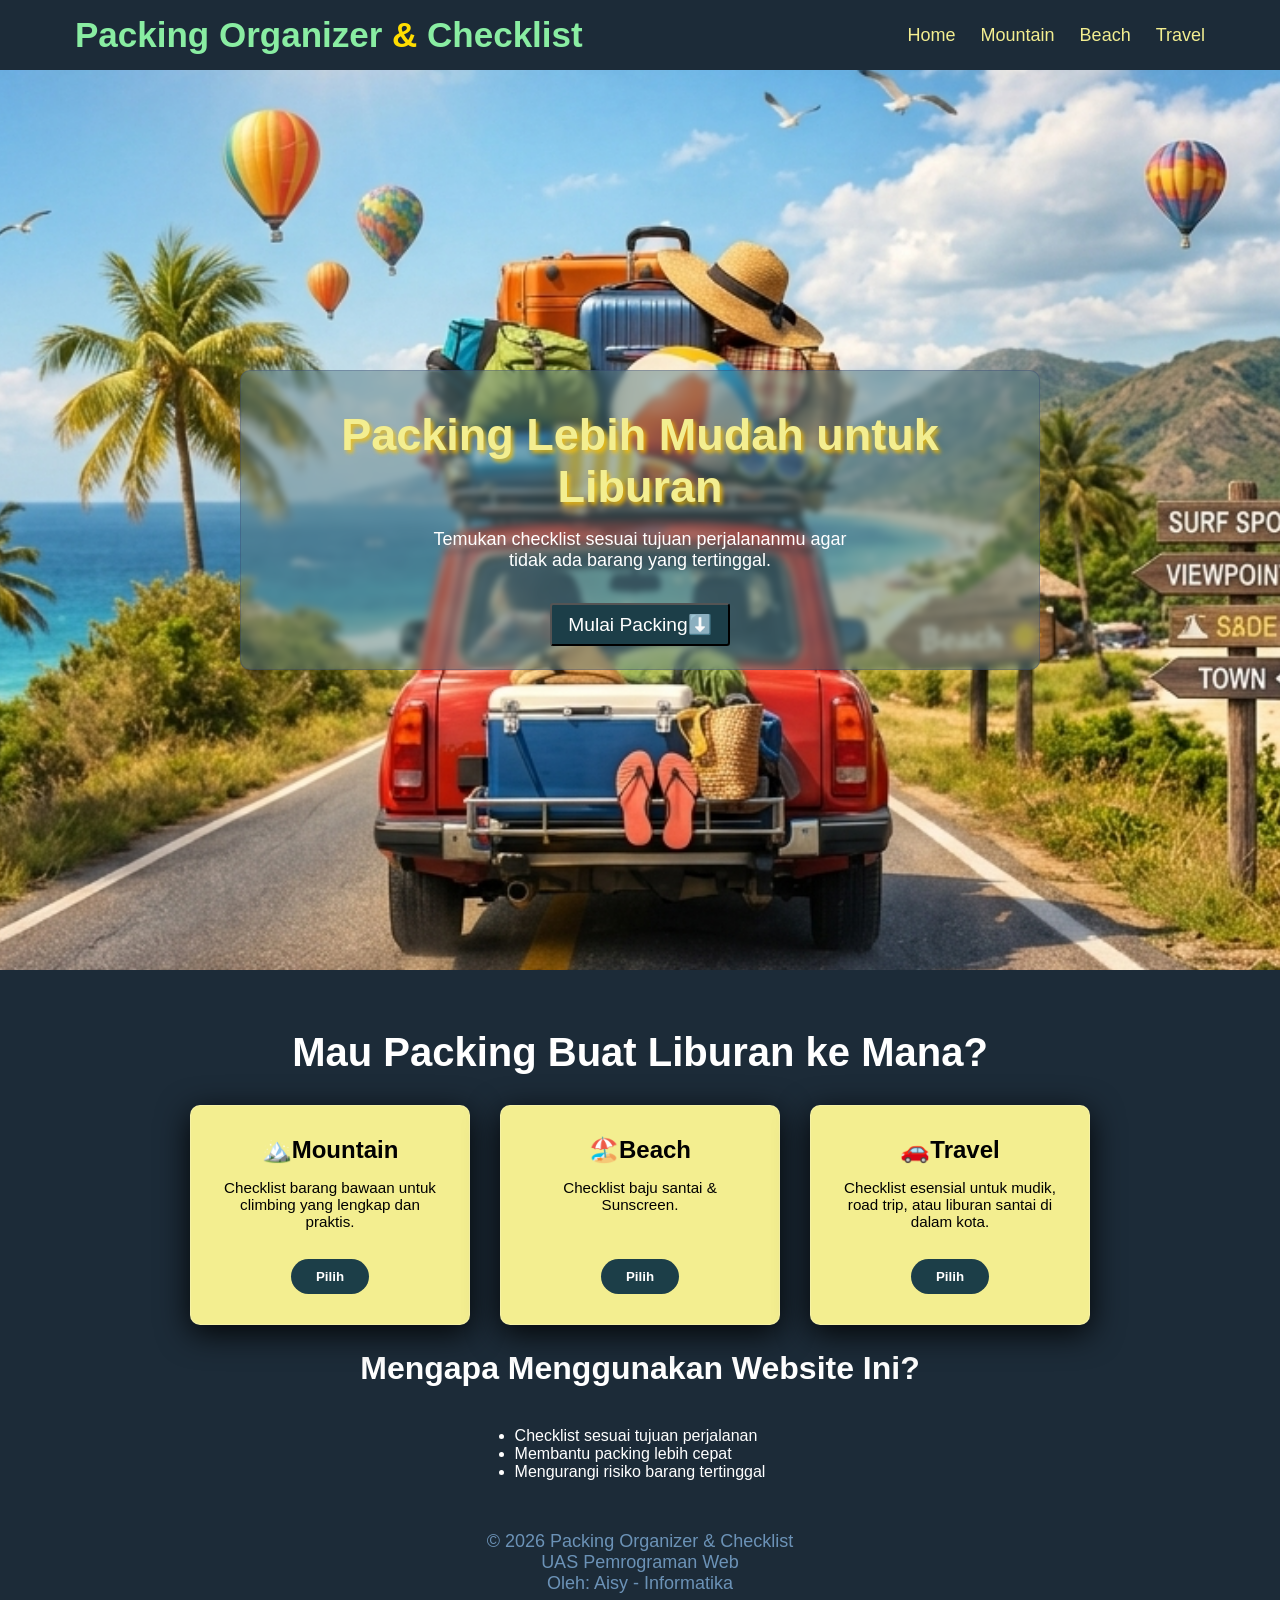
==== index.html @ e0eb79ba "Upload proyek UAS" ====
<!DOCTYPE html>
<html lang="">
    <head>
        <title>Home</title>
        <link rel="stylesheet" href="style.css">
    </head>
    <body><nav class="navbar">
            <div class ="navbar-logo">
                <h1>Packing Organizer <span class="tec">& </span>Checklist</h1>
            </div>
            <ul>
                <li><a href="index.html">Home</a></li>
                <li><a href="gunung.html">Mountain</a></li>
                <li><a href="pantai.html">Beach</a></li>
                <li><a href="mudik.html">Travel</a></li>
            </ul>
            </div>
        </nav>
        
        <nav class="home">
            <main class="isi">
                <h1>Packing Lebih Mudah untuk Liburan</h1>
                <p>Temukan checklist sesuai tujuan perjalananmu agar tidak ada barang yang tertinggal.</p>
                <a href="#menu-pilihan">
                    <button class="btn-go">Mulai Packing⬇️</button>
                </a>
            </main>
        </nav> 
        <section id="menu-pilihan" style="padding: 60px 20px; text-align: center;">
            <h2 style="color: #ffffff; font-size: 2.5rem; margin-bottom: 30px;">Mau Packing Buat Liburan ke Mana?</h2>
            <div style="display: flex; justify-content: center; gap: 20px; flex-wrap: wrap;">
                <div class="menu-container">
                    <div class="card" style="background-color: #f3ee90; padding: 30px; border-radius: 10px; width: 280px;">
                        <h3>🏔️Mountain</h3>
                        <p>Checklist barang bawaan untuk climbing yang lengkap dan praktis.</p>
                        <a href="gunung.html" class="cta"><button>Pilih</button></a>
                    </div>
                    <div class="card" style="background-color: #f3ee90; padding: 30px; border-radius: 10px; width: 280px;">
                        <h3>🏖️Beach</h3>
                        <p>Checklist baju santai & Sunscreen.</p>
                        <a href="pantai.html" class="cta"><button>Pilih</button></a>
                    </div>
                    <div class="card" style="background-color: #f3ee90; padding: 30px; border-radius: 10px; width: 280px;">
                        <h3>🚗Travel</h3>
                        <p>Checklist esensial untuk mudik, road trip, atau liburan santai di dalam kota.</p>
                        <a href="mudik.html" class="cta"><button>Pilih</button></a>
                    </div>
                </div>
            </div>

            <section class="manfaat">
                <h2>Mengapa Menggunakan Website Ini?</h2>
                <ul>
                    <li>Checklist sesuai tujuan perjalanan</li>
                    <li>Membantu packing lebih cepat</li>
                    <li>Mengurangi risiko barang tertinggal</li>
                </ul>
            </section>

            <footer style="color: #80add7; font-size: 18px; opacity: 0.8;">
                    <p>© 2026 Packing Organizer & Checklist</p>
                    <p>UAS Pemrograman Web</p>
                    <p>Oleh: Aisy - Informatika</p>
            </footer>
        </section>
    </body>
</html>
---- style.css ----
html{
    scroll-behavior: smooth;
}
@import url('https://fonts.googleapis.com/css2?family=Poppins:ital,wght@0,100;0,200;0,300;0,400;0,500;0,600;0,700;0,800;0,900;1,100;1,200;1,300;1,400;1,500;1,600;1,700;1,800;1,900&display=swap');

@keyframes zoomMulus{
    from{
        transform: scale(0.8);
        opacity: 0;
    }
    to{
        transform: scale(1);
        opacity: 1;
    }
}   
*{
    margin: 0;
    padding: 0;
    box-sizing: border-box;
    font-family: poppins, sans-serif;
}
.navbar{
    background-color: #1C2B38;
    color: white;
    padding: 15px 75px;
    display: flex;
    justify-content: space-between;
    align-items: center;
}
.navbar .navbar-logo h1{
    font-size: 35px;
    color: #89eda2;
}
.navbar .navbar-logo .tec{
    color: rgb(255, 221, 1);
}
.navbar ul{
    list-style: none;
    gap: 25px;
    display: flex;
}
.navbar ul li{
    position: relative;
}
.navbar ul li a{
    text-decoration: none;
    font-size: 18px;
    color: #f3ee90;
    transition: 0.3s ease;
}
.navbar ul li a::before{
    position: absolute;
    width: 0;
    height: 2px;
    left: 0;
    bottom: 5px;
    background-color: rgb(153, 255, 0);
    transition: 0.3s ease;
}
.navbar ul li a:hover{
    color: rgb(153, 255, 0);
}
.home{
    min-height: 100vh;
    display: flex;;
    align-items:center;
    background-image: url('baru.png');
    background-repeat: no-repeat;
    background-size: cover;
    background-position: center center;
    background-size: 190%;
    justify-content: center;
}
.home .isi{
    font-family: arial, sans-serif;
    padding: 1.4rem 7%;
    max-width: 50rem;
    border: 0;
    border-radius: 10px;
    background: #557b8180;
    backdrop-filter: blur(3px);
    -webkit-backdrop-filter: blur (8px);
    border: 1px solid rgba(22, 24, 103, 0.2);
    border-radius: 10px;
    animation: zoomMulus 0.8s cubic-bezier(0.25, 0.46, 0.45, 0.94) forwards;
    text-align: center;
}
.isi a{
    text-decoration: none;
}
.isi h1{
    margin-top: 1rem;
    font-size: 45px;
    color: #f3ee90;
    text-shadow: 2.5px 2.5px 4px rgba(254, 195, 0, 0.783);
    text-align: center;
}
.isi p{
    width: 70%;
    height: 100%;
    background: transparent;
    outline: none;
    font-size: 18px;
    color: #ffffff;
    padding:0;
    text-align: center;
    justify-content: center;
    margin: 1rem auto;
    
}
.isi .btn-go{
    margin-top: 1rem;
    display: inline-block;
    padding: 0.5rem 1rem;
    font-size: 1.2rem;
    color: rgb(255, 255, 255);
    background-color: rgb(28, 62, 72);
    border-radius: 0.2rem;
} 
#menu-pilihan{
    padding: 80px 20px;
    text-align: center;
    background-color: #1C2B38;
    color: rgb(3, 3, 3);
}
#menu-pilihan h2{
    color: rgb(255, 255, 255);
    font-size: 2rem;
    margin-bottom: 40px;
}
.menu-container{
    display:flex;justify-content:center;
    gap: 30px;flex-wrap: wrap;
    max-width: 1100px;
    margin:auto;
}
.card{
    display: flex;
    flex-direction: column;
    align-items: center;
    text-align: center;
    min-height: 150px;
    background:rgba(255, 255, 255, 0.08);
    backdrop-filter: blur(10px);
    -webkit-backdrop-filter: blur(10px);
    border: 1px solid rgba(255, 255, 255, 0.2);
    padding: 30px 20px;
    border-radius: 10px;
    width: 280px;
    box-shadow: 0 8px 32px 0 rgba(0, 0, 0, 0.9);
    transition: transform 0.3s ease, box-shadow 0.3s ease;
}
.card:hover{
    transform: translateY(-10px);
    box-shadow: 0 12px 40px 0 rgba(0, 0, 0, 0.5);
    border : 1px solid rgba(255, 255, 255, 0.4);
}
.card h3{
    font-size: 1.5rem;
    margin-bottom: 15px;
    color: rgb(1, 1, 1);
}
.card p{
    font-size: 0.95rem;
    color: rgb(0, 0, 0);
    margin-bottom: 20px;
    min-height: 60px;
}
.card .cta{
    text-decoration: none;
}
.card button {
    background-color: rgb(28, 62, 72);
    color: rgb(255, 255, 255);
    border: none;
    padding: 10px 25px;
    border-radius: 20px;
    font-weight: bold;
    cursor: pointer;
    transition: background-color 0.2s ease;
    display:flex;
    flex-direction: column;
    justify-content: space-between;
    align-items: center;
    min-height: 30px;
}
.card button:hover{
    background-color: #448dac;
    color: rgb(255, 255, 255);
}
.manfaat{
    display: flex;
    flex-direction: column;
    align-items: center;
    text-align: left;
    color: #ffffff;
    margin-top: 25px;
}
footer{
    text-align: center;
    margin-top: 50px;
}

/* ========== HALAMAN GUNUNG (MOUNTAIN PAGE) ========== */
.camping-page{
    background-color: #e4e19a;
}
.page-header{
    text-align: center;
    padding: 40px 20px 20px 20px;
    color: rgb(32, 148, 144);
}
.page-header h1{
    font-size: 2.5rem;
    margin-bottom: 10px;
    text-align: center;
    text-shadow: 3px 3px 5px rgb(129, 113, 7);
    color: #49331c;
}
.page-header p{
    font-size: 1.1rem;
    color: rgb(92, 90, 28);
    text-align: center;
    max-width: 600px;
    margin: 0 auto;
}
.mountain-wrapper{
    display: grid;
    grid-template-columns: repeat(auto-fit, minmax(300px, 1fr));
    justify-content: center;
    align-items: flex-start;
    gap: 30px;
    padding: 0 20px;
    max-width: 1200px;
    margin: 40px auto;
    box-sizing: border-box;
}
.mountain-section{
    width: 100%;
    max-width: 500px;
    background: #49331c;
    border: 1px solid rgba(0, 0, 0, 0.5);
    border-radius: 20px;
    padding: 25px;
    box-sizing: border-box;
}
.section-title{
    font-size: 1.8rem;
    margin-bottom: 10px;
    color: rgb(255, 255, 255);
    display: flex;
    align-items: center;
    gap: 10px;
}
.section-subtitle{
    font-size: 1rem;
    margin-bottom: 20px;
    color: #cbd5e0;
    margin-bottom: 30px;
    line-height: 1.4;
}
.section-title{
    font-size: 1.8rem;
    margin-bottom: 5px;
    color: #fbfb40;
}
.section-subtitle{
    font-size: 1rem;
    margin-bottom: 20px;
    color: rgb(255, 255, 255);
}
.checklist-grid{
    display: flex;
    flex-direction: column;
    gap: 20px;
    border: #4FD1C5;
}
.checklist-card{
    background: rgba(255, 255, 255, 0.1);
    backdrop-filter: blur(10px);
    -webkit-backdrop-filter: blur(10px);
    border: 1px solid rgba(255, 255, 255, 0.2);
    border-radius: 15px;
    padding: 20px;
    box-shadow: 0 8px 10px 0 rgba(0, 0, 0, 0.5);
    transition: transform 0.3s ease;
    
}
.checklist-card:hover{
    transform: translateY(-3px);
    border-color: rgba(255, 255, 255, 0.3);
}
.checklist-card h3{
    font-size: 1.3rem;
    margin-bottom: 10px;
    color: #95e533;
    margin-bottom: 15px;
    border-bottom: 1px solid rgb(255, 255, 255);
    padding-bottom: 5px;
}
.checklist-list{
    list-style: none;
    padding: 0;
    margin: 5px;
}
.checklist-list li{
    display: flex;
    align-items: flex-start;
    gap: 15px;
    margin: 12px 0;
    color: #ffffff;
    font-size: 1.15rem;
    line-height: 1.5;
}
.checklist-list input[type="checkbox"]:checked+label{
    text-decoration: line-through;
    color: #0a0b0d;
    transition: all 0.3 ease;
}
.checklist-list input[type="checkbox"], .checklist-list label{
    cursor: pointer;
}

/* ========== HALAMAN PANTAI (BEACH PAGE) ========= */
.beach-page {
    background-color: #e4e19a;
    min-height: 100vh;
    display: flex;
    flex-direction: column;
}
.page-head{
    text-align: center;
    padding: 40px 20px 20px 20px;
    color: rgb(32, 148, 144);
}
.page-head h1{
    font-size: 2.5rem;
    margin-bottom: 10px;
    text-align: center;
    text-shadow: 3px 3px 5px rgb(19, 56, 54);
    color: #34e3d5;
}
.page-head p{
    font-size: 1.1rem;
    color: rgb(92, 90, 28);
    text-align: center;
    max-width: 600px;
    margin: 0 auto;
}
.beach-wrapper {
    display: grid;
    grid-template-columns: repeat(auto-fit, minmax(300px, 1fr));
    gap: 30px;
    max-width: 1200px;
    max-height: 1200px;
    margin: 40px auto;
    padding: 0 20px;
    width: 100%;
    box-sizing: border-box;
    background-color: #13353a;
    border-radius: 20px;
}
.beach-page .check-card h3 {
    color: #95e533;
    margin-bottom: 15px;
    font-size: 1.3rem;
    border-bottom: 3px solid rgba(255, 255, 255, 0.784);
    padding-bottom: 15px;
}
.check-card{
    background: rgba(28, 156, 141, 0.274);
    backdrop-filter: blur(10px);
    -webkit-backdrop-filter: blur(10px);
    border: 3px solid rgba(255, 255, 255, 0.2);
    border-radius: 15px;
    padding: 20px;
    box-shadow: 0 0 0 5px #13353a;
    transition: transform 0.3s ease;
    margin-top: 20px;
    margin-bottom: 20px;
}
.check-card:hover{
    transform: translateY(-3px);
    border-color: rgba(255, 255, 255, 0.3);
}
.check-card h3{
    font-size: 1.3rem;
    margin-bottom: 10px;
    color: #99d1cb;
    border-bottom: 1px solid rgb(255, 255, 255);
    padding-bottom: 5px;
}
.check-list{
   list-style: none;
   padding: 0;
   margin: 0;
}
.check-list li{
    display: flex;
    align-items: flex-start;
    font-size: 1.2re;
    gap: 12px;
    margin: 14px 0;
    color: #E2E8F0;
    font-size: 1.15rem;
    line-height: 1.4;
}
.check-list input[type="checkbox"]:checked+label{
    text-decoration: line-through;
    color: #ffffff;
    transition: all 0.3 ease;
}
.check-list input[type="checkbox"], .checklist-list label{
    cursor: pointer;
}

/* =========== HALAMAN TRAVEL / MUDIK =========== */
.travel-page {
    background: linear-gradient(135px, #111827 0%, #312e81 100%);
    background-color: #e4e19a;
    min-height: 100vh;
    display: flex;
    flex-direction: column;
}
.page-heade{
    text-align: center;
    padding: 40px 20px 20px 20px;
    color: rgb(32, 148, 144);
}
.page-heade h1{
    font-size: 2.5rem;
    margin-bottom: 10px;
    text-align: center;
    text-shadow: 3px 3px 5px rgb(255, 84, 84);
    color: #7c1f1f;
}
.page-heade p{
    font-size: 1.1rem;
    color: rgb(96, 34, 34);
    text-align: center;
    max-width: 600px;
    margin: 0 auto;
}
.travel-wrapper {
    display: grid;
    grid-template-columns: repeat(auto-fit, minmax(300px, 1fr));
    gap: 30px;
    max-width: 1200px;
    margin: 40px auto;
    padding: 0 20px;
    width: 100%;
    box-sizing: border-box;
    background-color: #7c1f1f;
}
.chelist-card{
    background: rgba(210, 134, 125, 0.274);
    backdrop-filter: blur(10px);
    -webkit-backdrop-filter: blur(10px);
    border: 3px solid rgba(150, 45, 45, 0.2);
    border-radius: 15px;
    padding: 20px;
    box-shadow: 0 0 0 5px #531411;
    transition: transform 0.3s ease;
    margin-top: 20px;
    margin-bottom: 20px;
}
.chelist-card:hover{
    transform: translateY(-3px);
    border-color: rgba(189, 189, 189, 0.3);
}
.chelist-card h3{
    font-size: 1.3rem;
    margin-bottom: 10px;
    color: #ffffff;
    border-bottom: 1px solid rgba(255, 255, 255, 0.537);
    padding-bottom: 5px;
}
.checklist-b{
   list-style: none;
   padding: 0;
   margin: 0;
}
.checklist-b li{
    display: flex;
    align-items: flex-start;
    font-size: 1.2re;
    gap: 12px;
    margin: 14px 0;
    color: #E2E8F0;
    font-size: 1.15rem;
    line-height: 1.4;
}
.checklist-b input[type="checkbox"]:checked+label{
    text-decoration: line-through;
    color: #060606;
    transition: all 0.3 ease;
}
.checklist-b input[type="checkbox"], .checklist-list label{
    cursor: pointer;
}
@media (max-width: 768px){
.menu-container{
lex-direction: column;
align-items: center;
}

.card{
width: 90%;
max-width: 350px;
}

h1{
font-size: 32px;
}
}
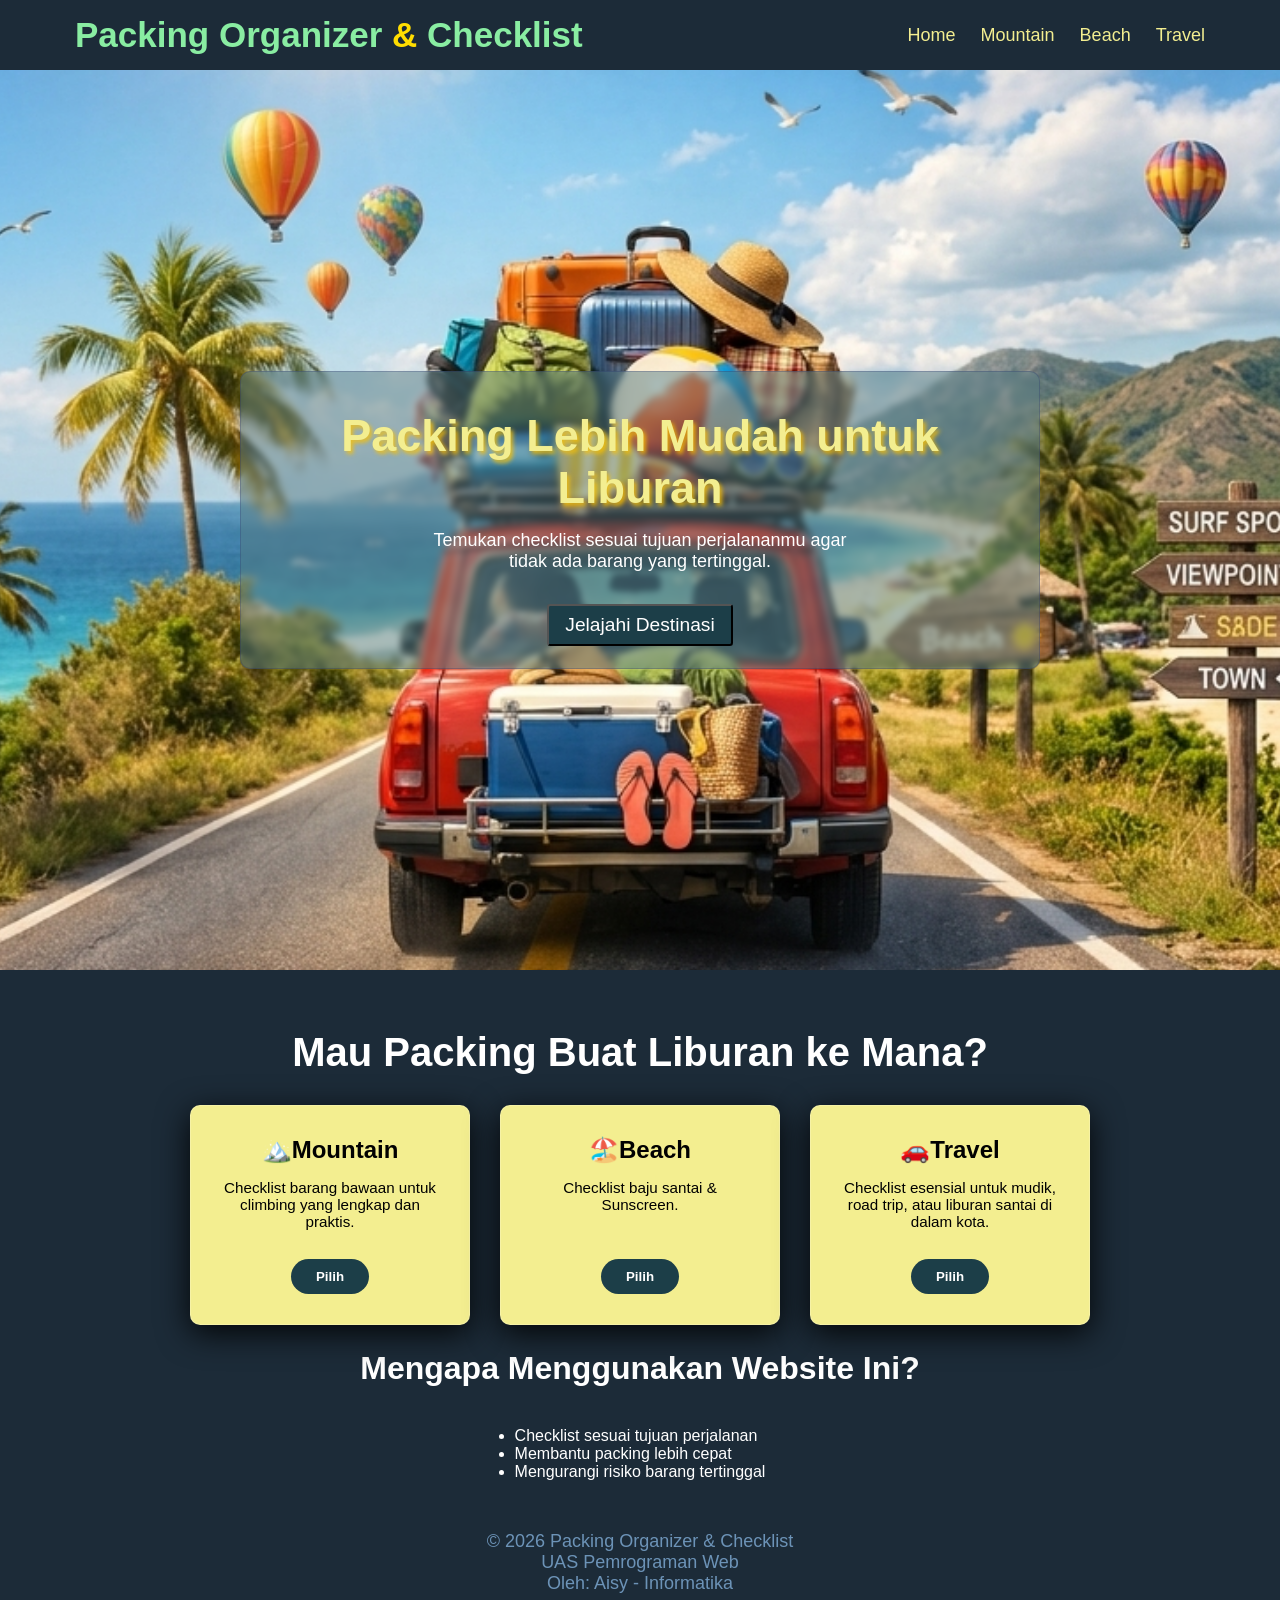
==== commit 5da7ee6c: "Responsive mobile" ====
--- a/index.html
+++ b/index.html
@@ -22,7 +22,7 @@
                 <h1>Packing Lebih Mudah untuk Liburan</h1>
                 <p>Temukan checklist sesuai tujuan perjalananmu agar tidak ada barang yang tertinggal.</p>
                 <a href="#menu-pilihan">
-                    <button class="btn-go">Mulai Packing⬇️</button>
+                    <button class="btn-go">Jelajahi Destinasi</button>
                 </a>
             </main>
         </nav> 
--- a/style.css
+++ b/style.css
@@ -497,19 +497,4 @@
 }
 .checklist-b input[type="checkbox"], .checklist-list label{
     cursor: pointer;
-}
-@media (max-width: 768px){
-.menu-container{
-lex-direction: column;
-align-items: center;
-}
-
-.card{
-width: 90%;
-max-width: 350px;
-}
-
-h1{
-font-size: 32px;
-}
 }
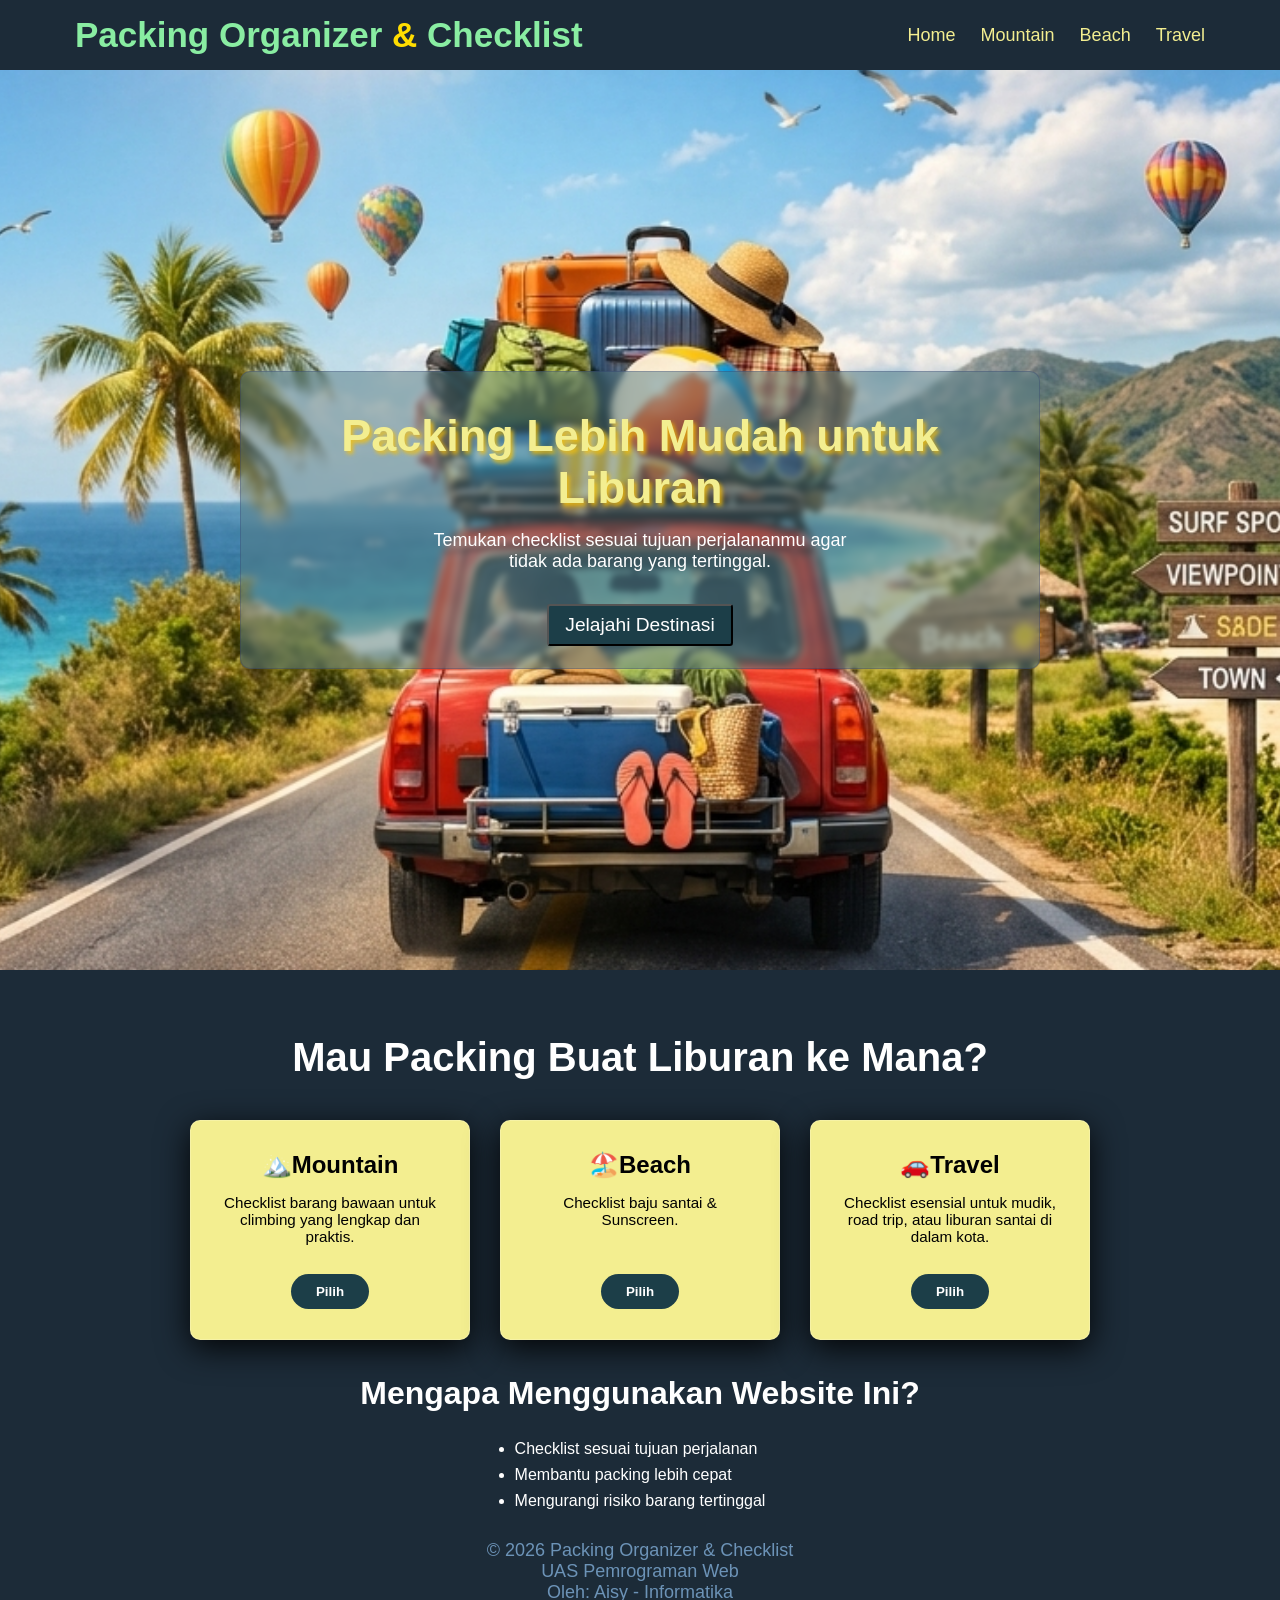
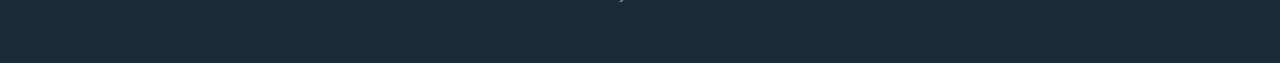
==== commit e69ee1df: "responsive mobile" ====
--- a/index.html
+++ b/index.html
@@ -27,8 +27,8 @@
             </main>
         </nav> 
         <section id="menu-pilihan" style="padding: 60px 20px; text-align: center;">
-            <h2 style="color: #ffffff; font-size: 2.5rem; margin-bottom: 30px;">Mau Packing Buat Liburan ke Mana?</h2>
-            <div style="display: flex; justify-content: center; gap: 20px; flex-wrap: wrap;">
+            <h2 style="color: #ffffff; font-size: 2.5rem; margin-bottom: 40px;">Mau Packing Buat Liburan ke Mana?</h2>
+            <div style="display: flex; justify-content: center; gap: 25px; flex-wrap: wrap;">
                 <div class="menu-container">
                     <div class="card" style="background-color: #f3ee90; padding: 30px; border-radius: 10px; width: 280px;">
                         <h3>🏔️Mountain</h3>
--- a/style.css
+++ b/style.css
@@ -127,6 +127,7 @@
     color: rgb(255, 255, 255);
     font-size: 2rem;
     margin-bottom: 40px;
+    margin-top: 5px;
 }
 .menu-container{
     display:flex;justify-content:center;
@@ -194,11 +195,20 @@
     align-items: center;
     text-align: left;
     color: #ffffff;
-    margin-top: 25px;
+    margin-top: 30px;
+}
+.manfaat ul{
+    text-align: left;
+    color: #ffffff;
+    margin-top: -20px;
+    margin-buttom: 20px;
+}
+.manfaat li{
+    margin-top: 8px;
 }
 footer{
     text-align: center;
-    margin-top: 50px;
+    margin-top: 30px;
 }
 
 /* ========== HALAMAN GUNUNG (MOUNTAIN PAGE) ========== */
